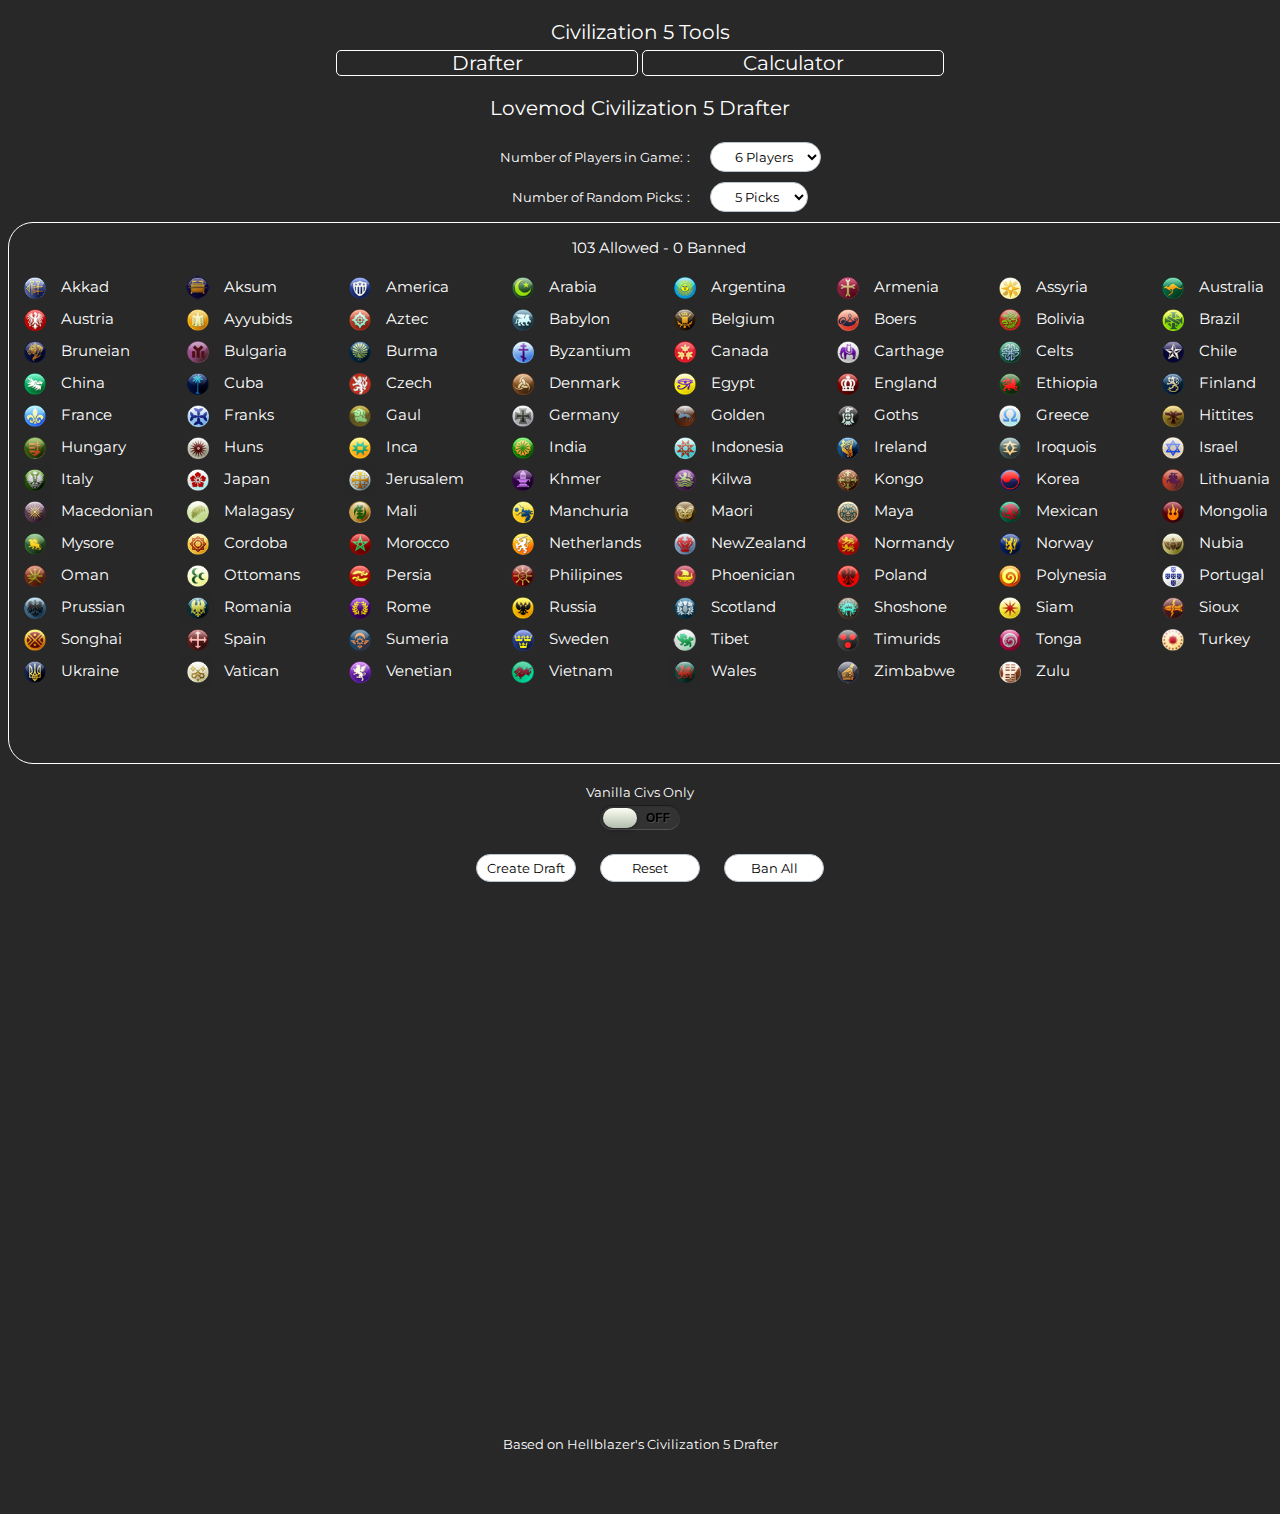
==== index.html @ ba55599f "calculator front end added file restructurization" ====
﻿<!DOCTYPE html PUBLIC "-//W3C//DTD XHTML 1.0 Transitional//EN" "http://www.w3.org/TR/xhtml1/DTD/xhtml1-transitional.dtd">
<html xmlns="http://www.w3.org/1999/xhtml" lang="">

<head>
<meta content="text/html; charset=utf-8" http-equiv="Content-Type" />
<title>Civilization 5 Tools</title>
<link href="css/shared.css" rel="stylesheet" type="text/css" />
<link href="css/drafter.css" rel="stylesheet" type="text/css" />
<script src="https://ajax.googleapis.com/ajax/libs/jquery/3.3.1/jquery.min.js" type=""></script>
<script src="js/drafter.js" type=""></script>
</head>

<body>
	<div id="main">
		<div class="header">
			<p class="headline">Civilization 5 Tools</p>
		</div>

		<div class="navbar-list">
			<a class="nav-item" href="index.html">Drafter</a>
			<a class="nav-item" href="calculator.html">Calculator</a>		  
		</div>
		
		<div class="header">
			<p class="headline">Lovemod Civilization 5 Drafter</p>
		</div>
		
		<form method="post" action="">
			<div id="playerdetails">
			    <ul>
			        <li>
			            <label>Number of Players in Game</label>
						<label for="gameplayers"></label><select class="drafterdropbox" id="gameplayers">
			                <option>1 Player</option>
			                <option>2 Players</option>
			                <option>3 Players</option>
			                <option>4 Players</option>
			                <option>5 Players</option>
			                <option selected="selected">6 Players</option>
			                <option>7 Players</option>
			                <option>8 Players</option>
			                <option>9 Players</option>
			                <option>10 Players</option>
			                <option>11 Players</option>
			                <option>12 Players</option>
			            </select>
			        </li>
			        <li>
			            <label>Number of Random Picks</label>
						<label for="picks"></label><select class="drafterdropbox" id="picks">
			                <option>1 Pick</option>
			                <option>2 Picks</option>
			                <option>3 Picks</option>
			                <option>4 Picks</option>
			                <option selected="selected">5 Picks</option>
			                <option>6 Picks</option>
			                <option>7 Picks</option>
			                <option>8 Picks</option>
			                <option>9 Picks</option>
			                <option>10 Picks</option>
			            </select>
			        </li>
			    </ul>
			</div>
			
			<div id="civselections">
				<p class="selectorheadline">this shoud be set by updateBanned() function</p>
				<div class="grid-container" id="civilizations">
				</div>
			</div>
			<div id="nqonly">
				<label>Vanilla Civs Only</label>
				<div class="slideThree">  
			      <input type="checkbox" value="None" id="slideThree" name="check"/>
			      <label for="slideThree"></label>
			    </div>

			</div>
			<div id="buttons">
				<input class="submitbutton" name="create" id="create" type="button" value="Create Draft" />
				<input class="submitbutton" name="reset" id="reset" type="button" value="Reset" />
				<input class="submitbutton" name="all" id="all" type="button" value="Ban All" />
			</div>
		</form>
		
		<div id="results">
		</div>
	</div>
	
	<div id="copyresultstext">
		<label for="copyTarget"></label>
		<textarea rows="4" cols="50" id="copyTarget">
			Text to Copy
		</textarea>
	</div>
	
	<div id="credits">
		<label>Based on Hellblazer's Civilization 5 Drafter</label>
	</div>
</body>
</html>
---- css/shared.css ----
@import url('https://fonts.googleapis.com/css?family=Montserrat');

@font-face {
  font-family: "Montserrat";
}

body {
	background-color: #282828;
}
#main {
	margin: auto;
    width: 100%;
    height: 1000px;
}

.header {
	margin: auto;
    width: 100%;
    height: 30px;
}

.navbar-list{
	text-align: center;
}

.nav-item{
    -webkit-appearance: button;
    -moz-appearance: button;
	
	border: 1px solid #ffffff;
	border-radius: 5px;
	
	width: 300px;
	font-family: Montserrat, serif;
	font-size: 20px;
	text-align: center;
	text-decoration: none;
	color: #ffffff;
}

.headline {
	font-family: Montserrat, serif;
	font-size: 20px;
	text-align: center;
	color: #ffffff;
}

ul li {
  	list-style: none;
	font-family: Montserrat, serif;
	font-size: 15px;
	left: 100px;
	color: #ffffff;
	padding-bottom: 10px;

}

ul li > label:after, ul li > label:after {
  	content:":";
}

label {
  	/*display: inline-block;*/
	text-align: right;
	width: 200px;
	font-size: 13px;
	line-height: 16px;
}

input, select {
	display: inline-block;
	background-color: #fff;
	border: solid 1px #BBC5CE;
	margin: 0;
	padding: 5px;
	-moz-border-radius: 2px;
	-webkit-border-radius: 2px;
	border-radius: 2px;
}
---- css/drafter.css ----
﻿#playerdetails {
	margin: auto;
	text-align: center;
    width: 100%;
    height: 50px;

}

#civselections {
	border: 1px solid #ffffff;
	border-radius: 25px;
	margin: 30px auto auto;
	left: 50%;
	width: 1300px;
	height: 540px;
}

.grid-container {
	display: grid;
	grid-template-columns: repeat(auto-fit, 12.5%);
}

.selectorheadline {
	font-family: Montserrat, serif;
	font-size: 15px;
	text-align: center;
	color: #ffffff;

}

#civilizations {
	width: 100%;
	font-family: Montserrat, serif;
	font-size: 15px;
	text-align: center;
	color: #ffffff;
	margin: 0 auto;
}

#civilizations div {
	text-align: left;
	vertical-align:middle;
	/*width: 50px;*/
}

#civilizations img {
	vertical-align:middle;
	padding-right: 10px;
	padding-left: 10px;
	width: 32px;
	height: auto;
}

.civname {
	text-align: left;
}

#nqonly {
	font-family: Montserrat, serif;
	font-size: 15px;
	color: #ffffff;
	margin: auto;
	padding-top: 20px;
	padding-bottom: 20px;
	top: 770px;
	left: 50%;
    width: 750px;
    height: 50px;
	text-align: center;
}

#credits {
	font-family: Montserrat, serif;
	font-size: 15px;
	color: #ffffff;
	margin: auto;
	padding-top: 350px;
	padding-bottom: 20px;
	top: 770px;
	left: 50%;
    width: 750px;
    height: 50px;
	text-align: center;
}

.nqonlybox {
	
}

#buttons {
	margin: auto;
	top: 770px;
	left: 50%;
    width: 750px;
    height: 50px;
	text-align: center;
}

#civilizations td:hover {
	background-color: #464646;
}

#civilizations label {
    clear:left;
    text-align:left;
    width: 50px;
}

.submitbutton {
	font-family: Montserrat, serif;
	border-radius: 15px;
	width: 100px;
	margin-left: 20px;
	
}

.drafterdropbox {
	font-family: Montserrat, serif;
	border-radius: 15px;
	padding-left: 20px;
	margin-left: 20px;
}

#results {
	font-family: Montserrat, serif;
	margin: auto;
	top: 815px;
	left: 50%;
    width: 100%;
    height: 50px;
	text-align: center;
}

.drawerror {
	text-align: center;
	color: #ffff00;
}

.drawresults {
	margin: 0 auto;
	color: #000000;
	background-color: #4CAF50;
}

#results img {
	vertical-align:middle;
	padding-right: 10px;
	padding-left: 10px;
	width: 32px;
	height: auto;
}

#copyresults {
	margin: 15px auto auto;
	top: 770px;
	left: 50%;
    width: 750px;
    height: 50px;
	text-align: center;
}

#copyresultstext {
	margin-left: -999px;
}

.rescopied {
	text-align: center;
	color: #ffffff;

}

/* .slideThree */
.slideThree {
  width: 80px;
  height: 24px;
  background: #333;
  margin: 5px auto;
  position: relative;
  border-radius: 50px;
  box-shadow: inset 0 1px 1px rgba(0, 0, 0, 0.5), 0 1px 0 rgba(255, 255, 255, 0.2);
}
.slideThree:after {
  content: 'OFF';
  color: #000;
  position: absolute;
  right: 10px;
  z-index: 0;
  font: 12px/26px Arial, sans-serif;
  font-weight: bold;
  text-shadow: 1px 1px 0 rgba(255, 255, 255, 0.15);
}
.slideThree:before {
  content: 'ON';
  color: #27ae60;
  position: absolute;
  left: 10px;
  z-index: 0;
  font: 12px/26px Arial, sans-serif;
  font-weight: bold;
}
.slideThree label {
  display: block;
  width: 34px;
  height: 20px;
  cursor: pointer;
  position: absolute;
  top: 3px;
  left: 3px;
  z-index: 1;
  background: #fcfff4;
  background: linear-gradient(to bottom, #fcfff4 0%, #dfe5d7 40%, #b3bead 100%);
  border-radius: 50px;
  transition: all 0.4s ease;
  box-shadow: 0 2px 5px 0 rgba(0, 0, 0, 0.3);
}
.slideThree input[type=checkbox] {
  visibility: hidden;
}
.slideThree input[type=checkbox]:checked + label {
  left: 43px;
}
/* end .slideThree */
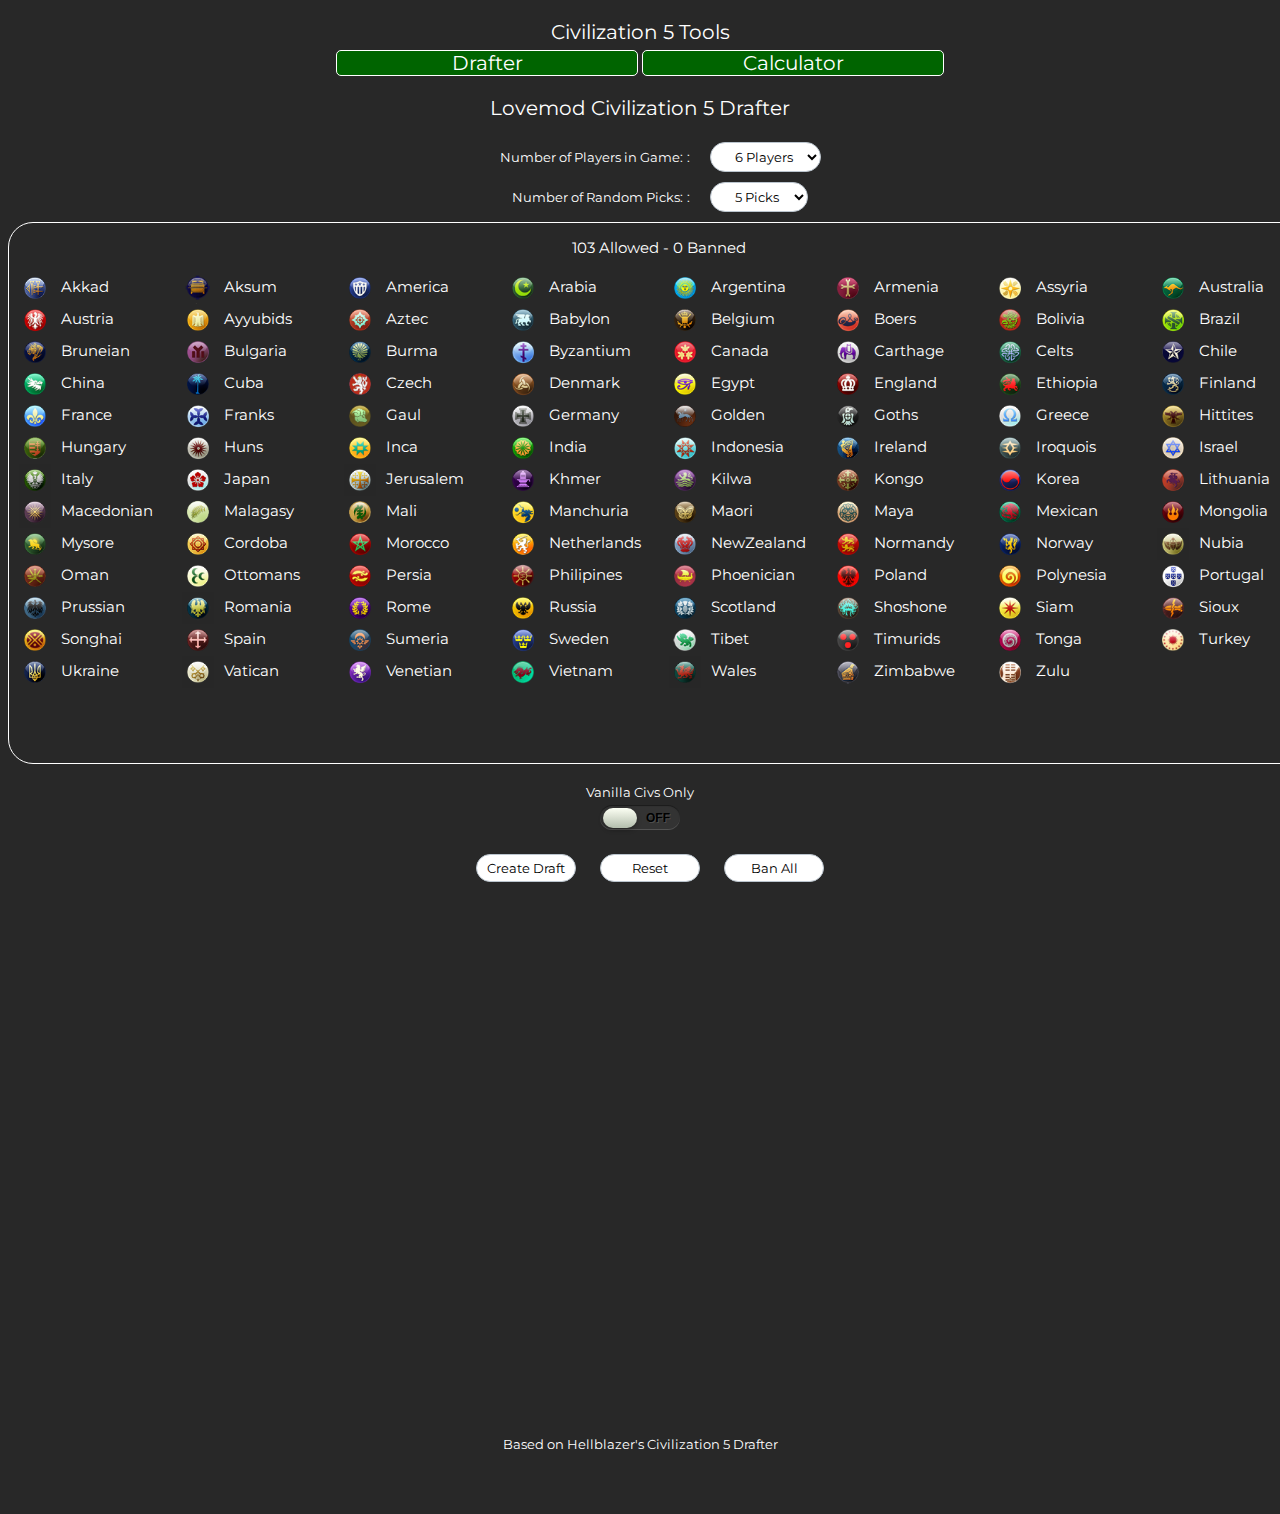
==== commit a47726b3: "working copy to clipboard broken scroll down after draft on drafter" ====
--- a/index.html
+++ b/index.html
@@ -7,6 +7,7 @@
 <link href="css/shared.css" rel="stylesheet" type="text/css" />
 <link href="css/drafter.css" rel="stylesheet" type="text/css" />
 <script src="https://ajax.googleapis.com/ajax/libs/jquery/3.3.1/jquery.min.js" type=""></script>
+<script src="js/clipboard.js" type=""></script>
 <script src="js/drafter.js" type=""></script>
 </head>
 
--- a/css/shared.css
+++ b/css/shared.css
@@ -31,6 +31,8 @@
 	border-radius: 5px;
 	
 	width: 300px;
+	background-color: darkgreen;
+
 	font-family: Montserrat, serif;
 	font-size: 20px;
 	text-align: center;
@@ -76,4 +78,14 @@
 	-moz-border-radius: 2px;
 	-webkit-border-radius: 2px;
 	border-radius: 2px;
+}
+
+#copyresultstext {
+	visibility: hidden;
+}
+
+.rescopied {
+	font-family: Montserrat, serif;
+	text-align: center;
+	color: #ffffff;
 }--- a/css/drafter.css
+++ b/css/drafter.css
@@ -157,16 +157,6 @@
     width: 750px;
     height: 50px;
 	text-align: center;
-}
-
-#copyresultstext {
-	margin-left: -999px;
-}
-
-.rescopied {
-	text-align: center;
-	color: #ffffff;
-
 }
 
 /* .slideThree */
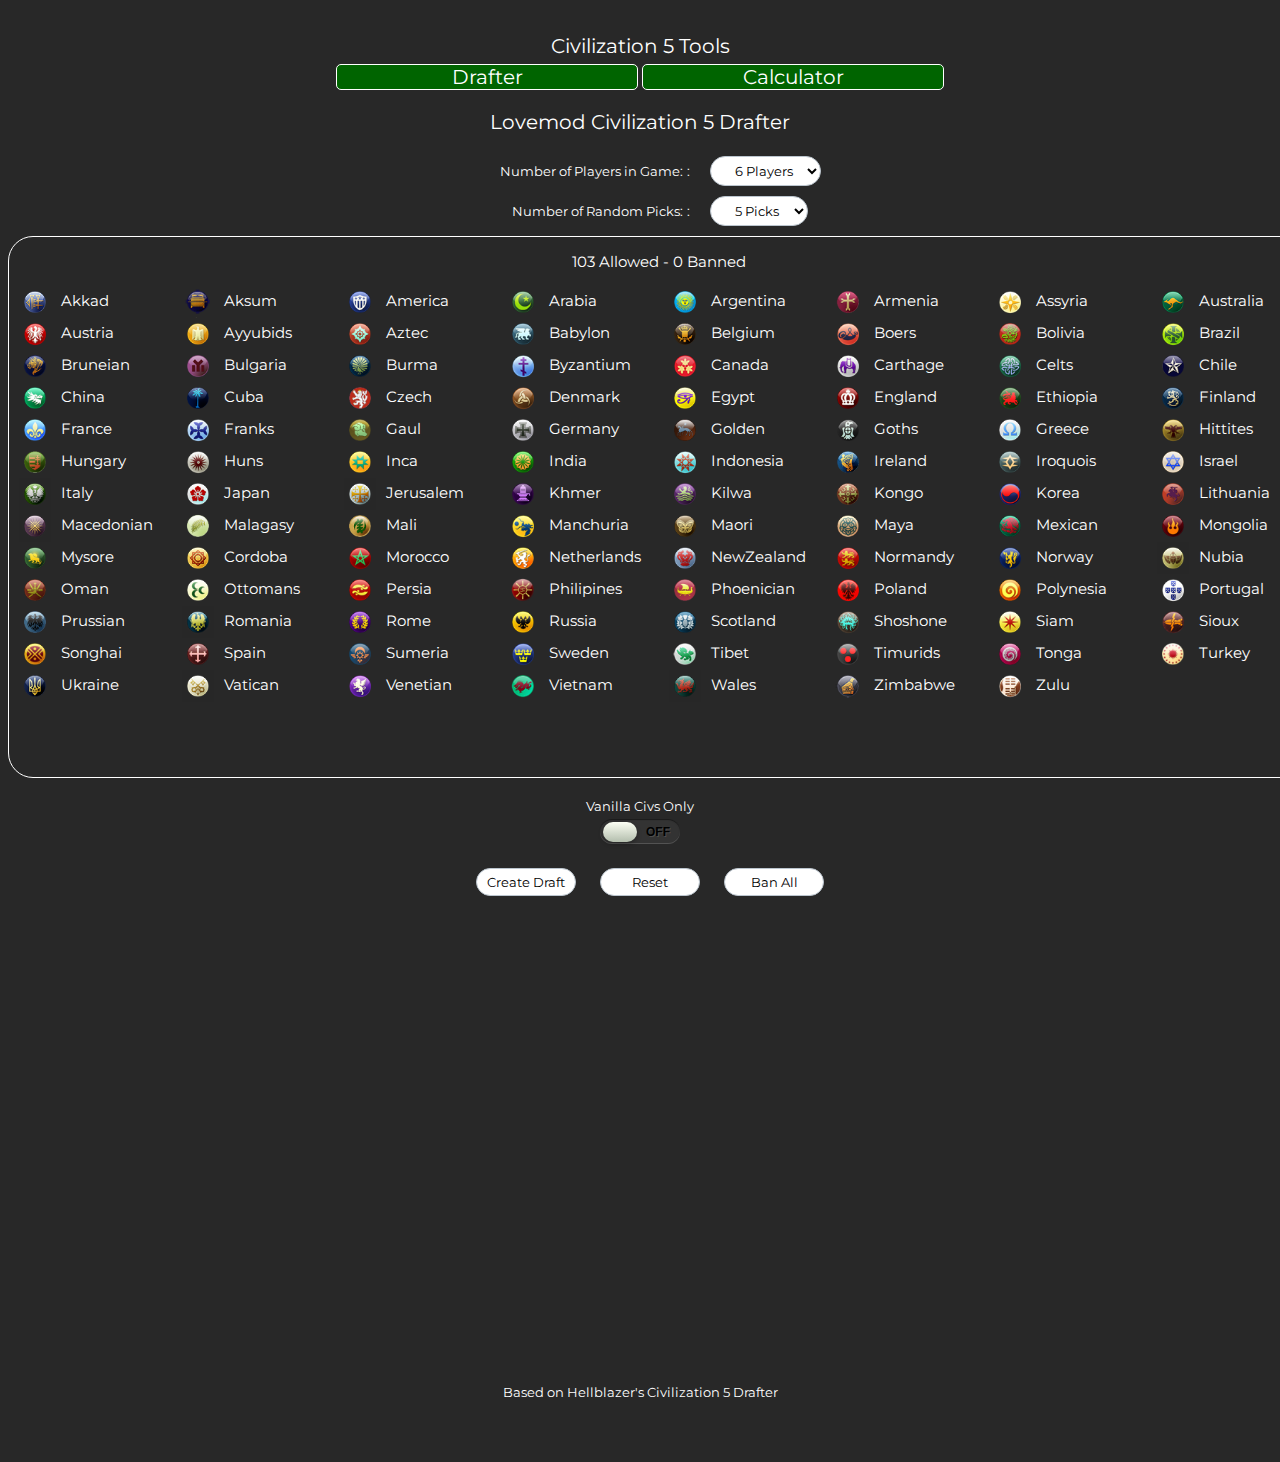
==== commit b743c751: "scroll and copy fixes" ====
--- a/index.html
+++ b/index.html
@@ -12,6 +12,13 @@
 </head>
 
 <body>
+	<div id="copyresultstext">
+		<label for="copyTarget"></label>
+		<textarea rows="4" cols="50" id="copyTarget">
+				Text to Copy
+			</textarea>
+	</div>
+
 	<div id="main">
 		<div class="header">
 			<p class="headline">Civilization 5 Tools</p>
@@ -88,13 +95,6 @@
 		</div>
 	</div>
 	
-	<div id="copyresultstext">
-		<label for="copyTarget"></label>
-		<textarea rows="4" cols="50" id="copyTarget">
-			Text to Copy
-		</textarea>
-	</div>
-	
 	<div id="credits">
 		<label>Based on Hellblazer's Civilization 5 Drafter</label>
 	</div>
--- a/css/shared.css
+++ b/css/shared.css
@@ -81,11 +81,15 @@
 }
 
 #copyresultstext {
-	visibility: hidden;
+	margin-left: -999px;
 }
 
 .rescopied {
 	font-family: Montserrat, serif;
 	text-align: center;
 	color: #ffffff;
+}
+
+#copyTarget{
+	font-size: 0;
 }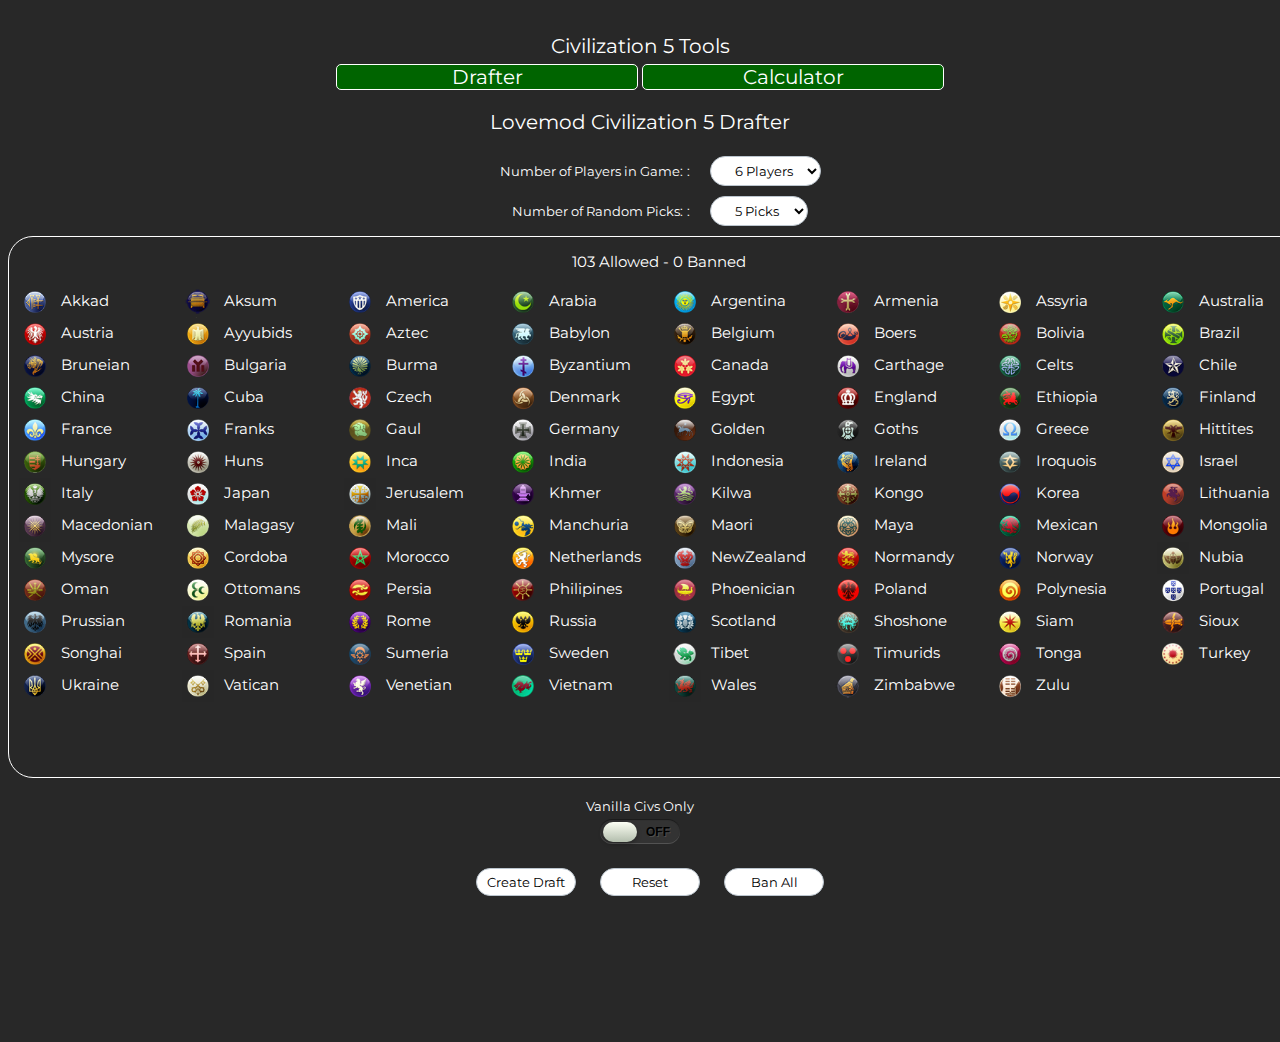
==== commit 1591e08e: "fixes of credits placement, civlizations list centering" ====
--- a/index.html
+++ b/index.html
@@ -76,14 +76,15 @@
 				<div class="grid-container" id="civilizations">
 				</div>
 			</div>
+
 			<div id="nqonly">
 				<label>Vanilla Civs Only</label>
 				<div class="slideThree">  
 			      <input type="checkbox" value="None" id="slideThree" name="check"/>
 			      <label for="slideThree"></label>
 			    </div>
+			</div>
 
-			</div>
 			<div id="buttons">
 				<input class="submitbutton" name="create" id="create" type="button" value="Create Draft" />
 				<input class="submitbutton" name="reset" id="reset" type="button" value="Reset" />
@@ -94,9 +95,5 @@
 		<div id="results">
 		</div>
 	</div>
-	
-	<div id="credits">
-		<label>Based on Hellblazer's Civilization 5 Drafter</label>
-	</div>
 </body>
 </html>
--- a/css/drafter.css
+++ b/css/drafter.css
@@ -3,16 +3,15 @@
 	text-align: center;
     width: 100%;
     height: 50px;
-
 }
 
 #civselections {
 	border: 1px solid #ffffff;
 	border-radius: 25px;
 	margin: 30px auto auto;
-	left: 50%;
 	width: 1300px;
 	height: 540px;
+	text-align: center;
 }
 
 .grid-container {
@@ -74,12 +73,8 @@
 	font-size: 15px;
 	color: #ffffff;
 	margin: auto;
-	padding-top: 350px;
+	padding-top: 50px;
 	padding-bottom: 20px;
-	top: 770px;
-	left: 50%;
-    width: 750px;
-    height: 50px;
 	text-align: center;
 }
 
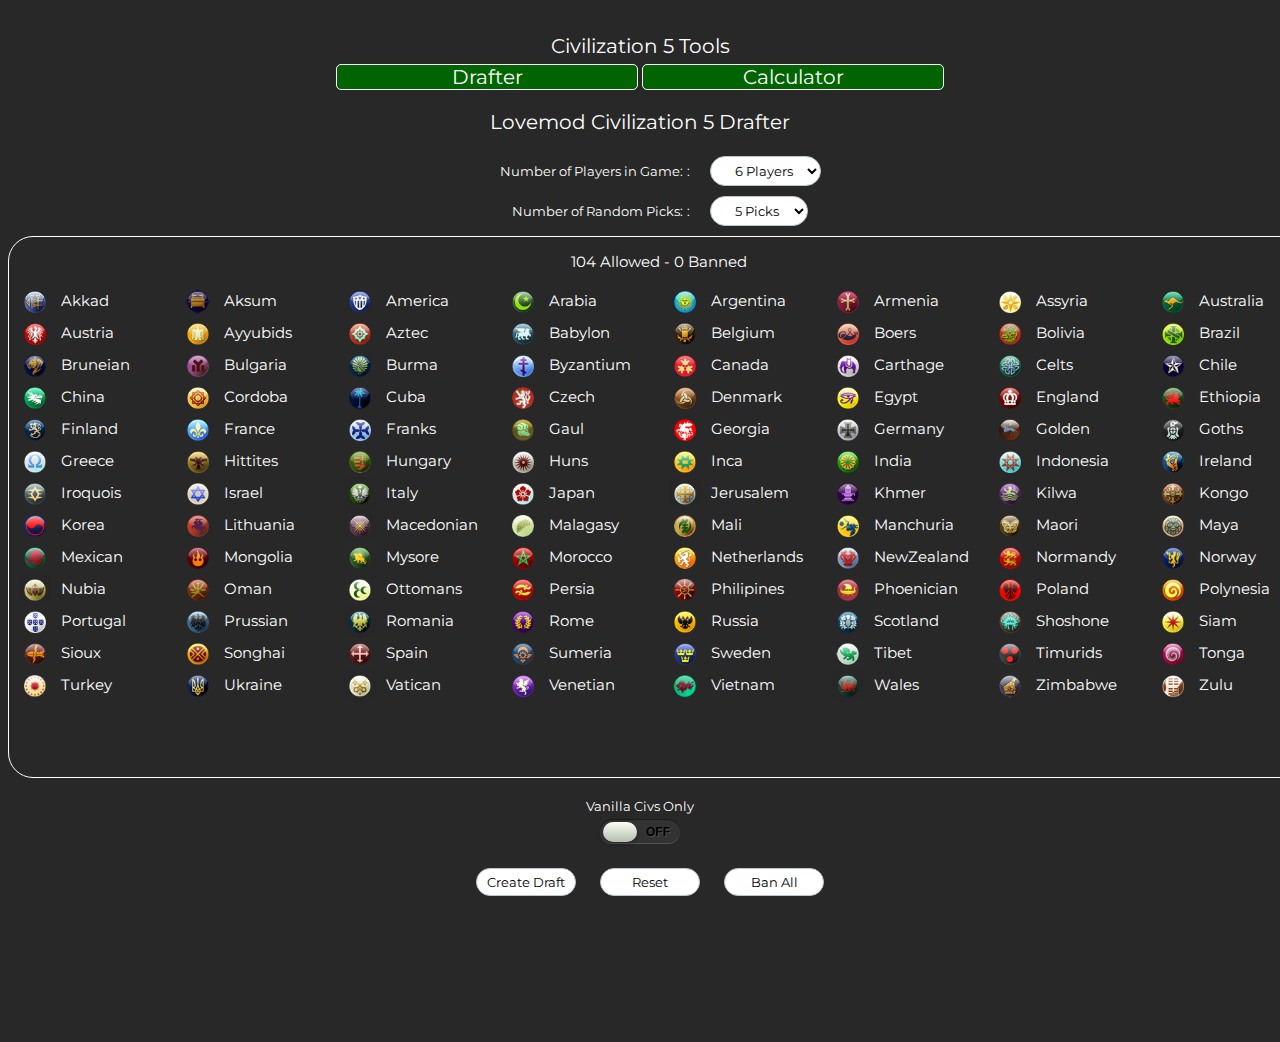
==== commit 370f7258: "max picks up to 15" ====
--- a/index.html
+++ b/index.html
@@ -66,6 +66,11 @@
 			                <option>8 Picks</option>
 			                <option>9 Picks</option>
 			                <option>10 Picks</option>
+			                <option>11 Picks</option>
+			                <option>12 Picks</option>
+			                <option>13 Picks</option>
+			                <option>14 Picks</option>
+			                <option>15 Picks</option>
 			            </select>
 			        </li>
 			    </ul>
